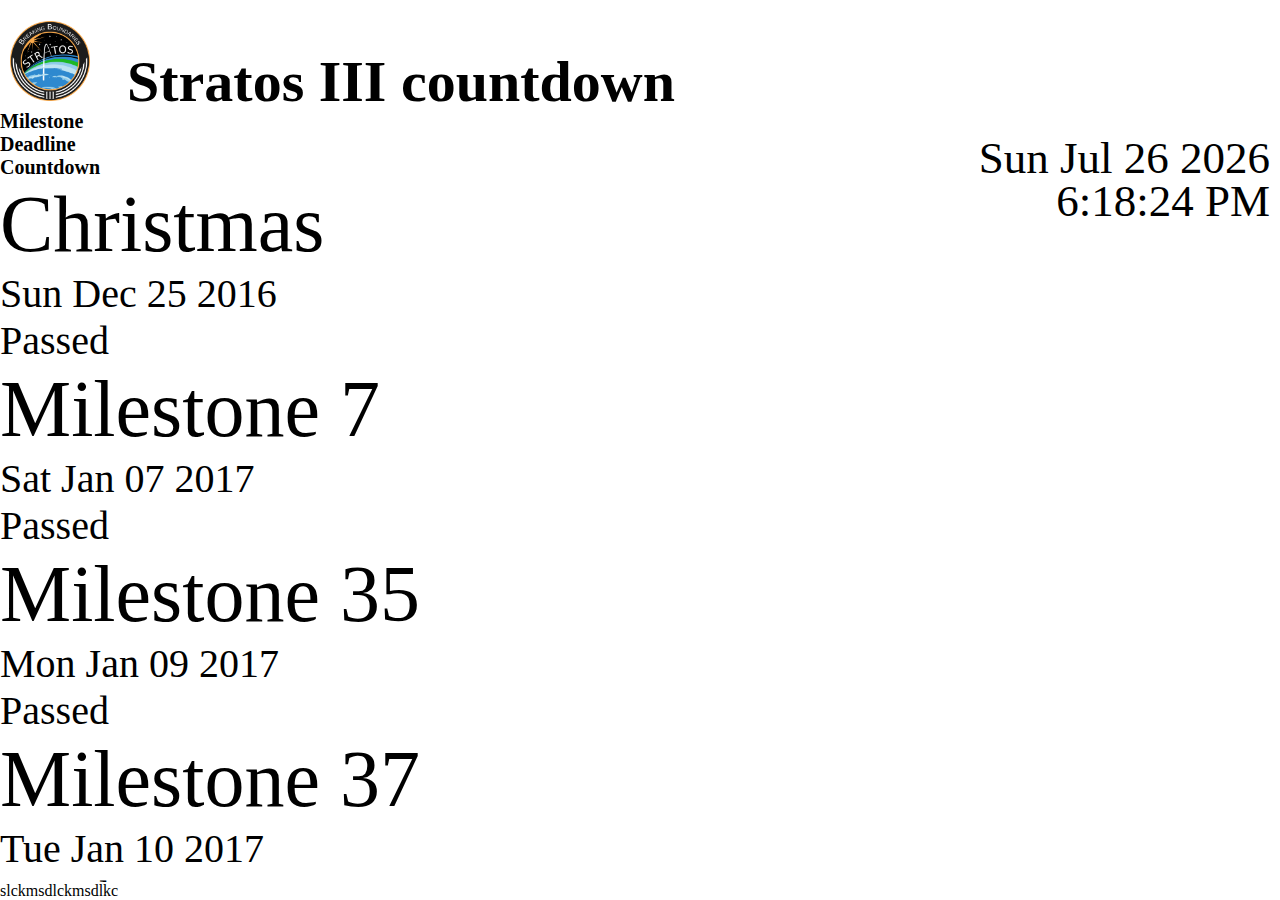
==== site/index.html @ ce176c61 "Moved files to subfolder." ====
<!DOCTYPE html>
<html lang="en" style="">
<head>
    <meta charset="UTF-8">
    <title>Stratos III countdown</title>

    <meta name="viewport" content="width=device-width, initial-scale=1">

    <link rel="stylesheet" type="text/css" href="style.css">
    <link rel="stylesheet" href="http://www.w3schools.com/lib/w3.css">
    <!--<link rel="stylesheet" href="http://www.w3schools.com/lib/w3-theme-indigo.css">-->
    <link rel="stylesheet" href="http://www.w3schools.com/lib/w3-theme-blue-grey.css">


    <script src="jquery-3.1.1.min.js"></script>
    <script src="jcanvas.min.js"></script>
    <script src="milestone.js"></script>
    <script src="launch.js"></script>
    <script src="config.js"></script>

    <script>
        $(document).ready(function(){

            // Reorder milestones so the ones with the closer deadline are on top.
            milestones.sort(function (a, b) {
                return a.t_diff(b.deadline)
            });

            // Add the milestones to the table

            for (i = 0; i < n_show; i++) {
                milestones[i].add_to_table(i);
            }

            // Set a callback function which will be called every 100 milliseconds.
            setInterval(function () {
                // Update milestone countdowns
                for (i = 0; i < n_show; i++) {
                    milestones[i].update();
                }

                // Update today indicator
                var today = new Date();
                $('#date_today').html(today.toDateString());
                $('#time_today').html(today.toLocaleTimeString());

                // Update launch count down
                launch.update();

                var next_milestone_set = false;
                for (i = 0; i < n_show; i++) {
                    if (!next_milestone_set) {
                        console.log("qwerty");
                        console.log(milestones[i].is_passed());

                        if (!(milestones[i].is_passed())) {
                            console.log("asdfg");
                            next_milestone_set = true;
                            milestones[i].update_next_milestone();
                        }
                    }
                }

            }, 100)
        });
    </script>

</head>
<body style="">
    <header class="w3-display-container w3-theme-dark w3-card-4" style="height: 110px; position:relative; z-index: 1">
        <div class="w3-display-left" style="margin-left: 10px">
            <h1><img src="../images/stratos_iii_mission_patch_1024.png" class="w3-left w3-card-16 w3-circle" style="width:80px; height:80px;">
                <span style="font-size: 58px">&nbsp;&nbsp;Stratos III countdown</span></h1>
        </div>

        <div class="w3-display-right" style="text-align: right; margin-right: 10px">
            <span id="date_today"></span><br>
            <span id="time_today"></span>
        </div>
    </header>

    <main>
        <div class="w3-row  w3-theme-d3" style="height:100%;">
            <div class="w3-rest" style="height:100%; display: flex; flex-direction: column">
                <div class="w3-row w3-theme-d3 w3-padding-8 sidebar_small w3-card-8" style="width: 100%;  position:relative; flex: none">
                    <div class="w3-half w3-container table_col_1 ">Milestone</div>
                    <div class="w3-quarter w3-container table_col_2 ">Deadline</div>
                    <div class="w3-quarter w3-container table_col_3 ">Countdown</div>
                </div>

                <div style="height:100%; flex-grow: 1; overflow: auto">
                    <div id="milestones_table" style="height:100%; width: 100%; display: flex; flex-direction: column; ">
                    </div>
                </div>
            </div>

            <!--<div id="sidebar" class="w3-container w3-quarter w3-padding-64 w3-theme-d3" style="position: relative">-->
                    <!--<div class="sidebar_element">-->
                        <!--<span class="sidebar_small">Launch day</span>-->
                        <!--<div id="date_launch" class="sidebar_big"></div>-->
                    <!--</div>-->

                    <!--&lt;!&ndash;div class="sidebar_element">-->
                        <!--<span class="sidebar_small">Launch time</span>-->
                        <!--<div id="time_launch" class="sidebar_big"></div>-->
                    <!--</div&ndash;&gt;-->

                    <!--<div class="sidebar_element">-->
                        <!--<span class="sidebar_small">Countdown</span>-->
                        <!--<div id="countdown_days" class="sidebar_big"></div>-->
                        <!--&lt;!&ndash;div id="countdown_time" class="sidebar_big"</div&ndash;&gt;-->
                    <!--</div>-->

                    <!--&lt;!&ndash;div class="sidebar_element">-->
                        <!--<span class="sidebar_small">Next milestone</span>-->
                        <!--<div id="next_milestone_name" class="sidebar_big"></div>-->
                        <!--<div id="next_milestone_deadline" class="sidebar_big"></div>-->
                        <!--<div id="next_milestone_countdown" class="sidebar_big"></div>-->
                    <!--</div&ndash;&gt;-->
            <!--</div>-->
        </div>

    </main>

    <footer class="w3-container w3-theme-d3 w3-padding" style="width:100%; position: relative">
        <!--<div style="display: flex; flex-direction: column; width: 100%">-->
            <!--<div id="milestone_bar" style="width: 100%; flex-grow: 3; background-color: #f66055"></div>-->
            <!--<div id="project_progressbar" style="width: 100%; flex-grow: 1; background-color: aqua"></div>-->
        <!--</div>-->
        slckmsdlckmsdlkc
    </footer>
</body>
</html>
---- site/style.css ----
html, body {
    margin: 0;
    height: 100%;
    min-height: 100%;
}

body {
    display: flex;
    flex-direction: column;
}

header,
footer {
    flex: none;
}


main {
    overflow-y: hidden;
    height:100%;
}


.warning_red {
    background-color: #f66055;
    color: white;
}

.table_col_1 {
    width: auto;
    text-align: left;
    border-width: 0;
}

.table_col_2 {
    width: 25%;
    text-align: left;
    border: none;
}

.table_col_3 {
    width: 20%;
    text-align: left;
    border: none;
}


.milestone_name {
    font-size: 80px;
    font-weight: normal;

    display: flex;
    flex-direction: column;
    justify-content: center;
}

.milestone_deadline {
    font-size: 40px;
    font-weight: normal;
}

.milestone_countdown {
    font-size: 40px;
    font-weight: normal;
}

#sidebar {
    height:100%;
    display: flex;
    flex-direction: column;
    justify-content: space-between;

}

.sidebar_element {
    flex-grow: 1;

}

.sidebar_small {
    font-size: 20px;
    font-weight: bold;
}

.sidebar_big {
    width: 100%;
    text-align: right;
    font-size: 50px;
    /*margin-top: 20px;*/
    line-height: 95%;
}

#date_today, #time_today {
    font-size: 45px;
    line-height: 95%;
}
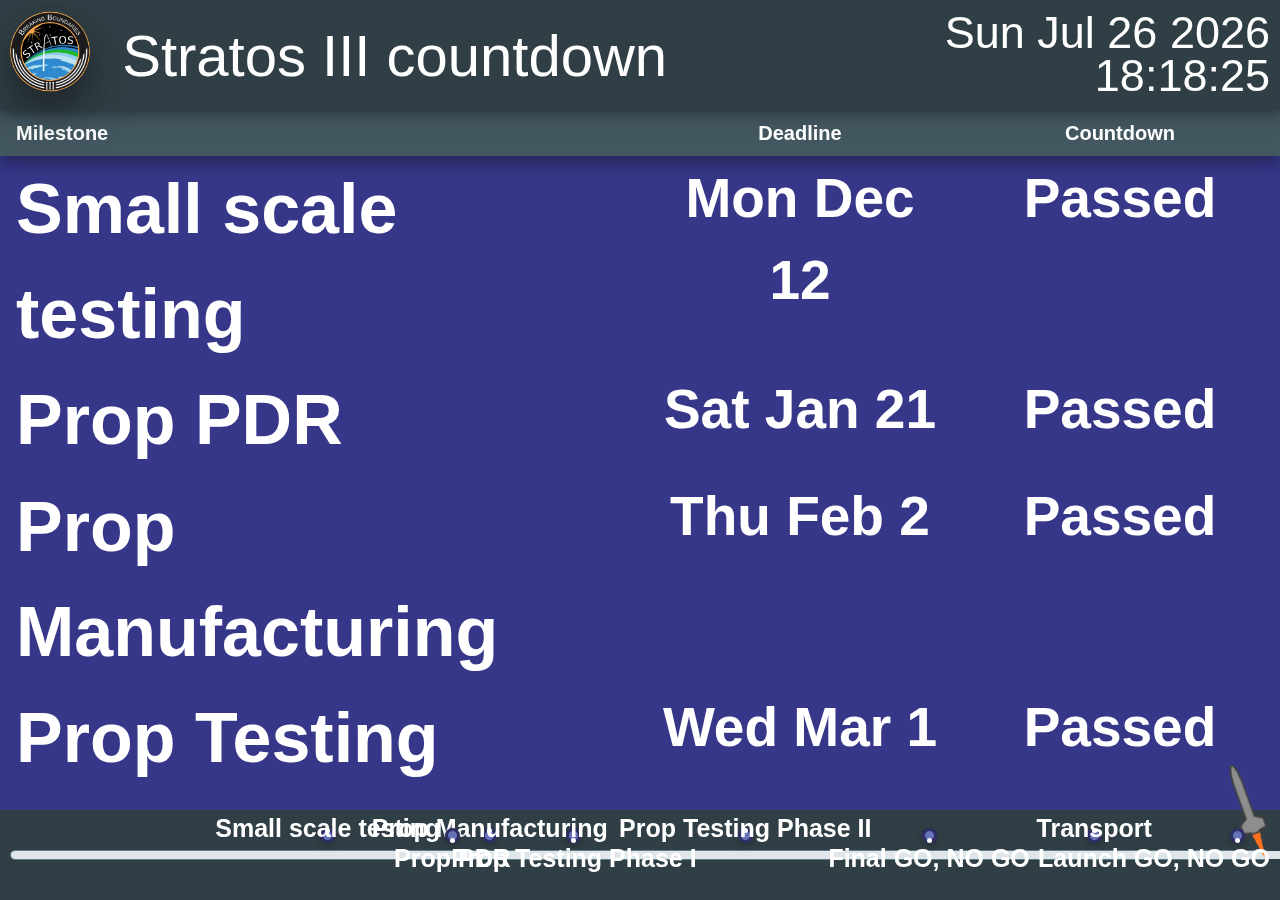
==== commit 5bf2cc18: "First version of the banner deployed." ====
--- a/site/index.html
+++ b/site/index.html
@@ -7,13 +7,14 @@
     <meta name="viewport" content="width=device-width, initial-scale=1">
 
     <link rel="stylesheet" type="text/css" href="style.css">
-    <link rel="stylesheet" href="http://www.w3schools.com/lib/w3.css">
+    <link rel="stylesheet" href="w3.css">
     <!--<link rel="stylesheet" href="http://www.w3schools.com/lib/w3-theme-indigo.css">-->
-    <link rel="stylesheet" href="http://www.w3schools.com/lib/w3-theme-blue-grey.css">
+    <link rel="stylesheet" href="theme.css">
 
 
     <script src="jquery-3.1.1.min.js"></script>
     <script src="jcanvas.min.js"></script>
+    <script src="date_format.js"></script>
     <script src="milestone.js"></script>
     <script src="launch.js"></script>
     <script src="config.js"></script>
@@ -31,6 +32,27 @@
             for (i = 0; i < n_show; i++) {
                 milestones[i].add_to_table(i);
             }
+
+            for (i in milestones) {
+                milestones[i].add_to_bar();
+            }
+
+            var progress = $('#progress');
+            var progress_bar = $('#progress_bar');
+
+            var milestones_container = $('#milestones_container');
+            var milestones_table = $('#milestones_table');
+
+            var milestones_max_scroll = milestones_table.height() - milestones_container.height();
+            var scroll_speed = .02;
+            var scroll_state = 0;
+            var scroll_top_delay = 2000;
+            var scroll_bottom_delay = 2000;
+            var scroll_timer = 0;
+
+            var dt = 100;
+
+
 
             // Set a callback function which will be called every 100 milliseconds.
             setInterval(function () {
@@ -41,8 +63,8 @@
 
                 // Update today indicator
                 var today = new Date();
-                $('#date_today').html(today.toDateString());
-                $('#time_today').html(today.toLocaleTimeString());
+                $('#date_today').html(today.format("ddd mmm d yyyy"));
+                $('#time_today').html(today.format("HH:MM:ss"));
 
                 // Update launch count down
                 launch.update();
@@ -50,26 +72,70 @@
                 var next_milestone_set = false;
                 for (i = 0; i < n_show; i++) {
                     if (!next_milestone_set) {
-                        console.log("qwerty");
-                        console.log(milestones[i].is_passed());
 
                         if (!(milestones[i].is_passed())) {
-                            console.log("asdfg");
                             next_milestone_set = true;
                             milestones[i].update_next_milestone();
                         }
                     }
                 }
 
-            }, 100)
+                // Update progressbar
+                p = (new Date() - start_date)/(launch.date - start_date);
+                progress.width(progress_bar.width() * p);
+
+                // Update scroll
+                scroll_timer += dt;
+                var new_scroll_pos = null;
+
+                switch(scroll_state) {
+                    case 0:
+                        new_scroll_pos = 0;
+                        if (scroll_timer > scroll_top_delay) {
+                            scroll_state = 1
+                            scroll_timer = 0;
+                        }
+                        break;
+                    case 1:
+                        new_scroll_pos = milestones_container.scrollTop() + scroll_speed * dt;
+
+                        if (new_scroll_pos > milestones_max_scroll) {
+                            scroll_state = 2;
+                            scroll_timer = 0;
+                        }
+//                        new_scroll_pos = new_scroll_pos > milestones_max_scroll ? 0 : new_scroll_pos;
+
+                        break;
+                    case 2:
+                        new_scroll_pos = milestones_max_scroll;
+                        if (scroll_timer > scroll_bottom_delay) {
+                            scroll_state = 0;
+                            scroll_timer = 0;
+                        }
+                        break;
+                    default:
+
+                }
+
+                milestones_container.scrollTop(new_scroll_pos);
+
+
+            }, dt)
         });
+
+        $(window).resize(function () {
+            for (i in milestones) {
+                milestones[i].update_bar();
+            }
+        });
+
     </script>
 
 </head>
 <body style="">
     <header class="w3-display-container w3-theme-dark w3-card-4" style="height: 110px; position:relative; z-index: 1">
         <div class="w3-display-left" style="margin-left: 10px">
-            <h1><img src="../images/stratos_iii_mission_patch_1024.png" class="w3-left w3-card-16 w3-circle" style="width:80px; height:80px;">
+            <h1><img src="images/stratos_iii_mission_patch_1024.png" class="w3-left w3-card-16 w3-circle" style="width:80px; height:80px;">
                 <span style="font-size: 58px">&nbsp;&nbsp;Stratos III countdown</span></h1>
         </div>
 
@@ -83,13 +149,13 @@
         <div class="w3-row  w3-theme-d3" style="height:100%;">
             <div class="w3-rest" style="height:100%; display: flex; flex-direction: column">
                 <div class="w3-row w3-theme-d3 w3-padding-8 sidebar_small w3-card-8" style="width: 100%;  position:relative; flex: none">
-                    <div class="w3-half w3-container table_col_1 ">Milestone</div>
-                    <div class="w3-quarter w3-container table_col_2 ">Deadline</div>
-                    <div class="w3-quarter w3-container table_col_3 ">Countdown</div>
+                    <div class="w3-half w3-container table_col_1" >Milestone</div>
+                    <div class="w3-quarter w3-container table_col_2" style="text-align: center">Deadline</div>
+                    <div class="w3-quarter w3-container table_col_3" style="text-align: center">Countdown</div>
                 </div>
 
-                <div style="height:100%; flex-grow: 1; overflow: auto">
-                    <div id="milestones_table" style="height:100%; width: 100%; display: flex; flex-direction: column; ">
+                <div id="milestones_container" style="height:100%; flex-grow: 1; overflow: auto">
+                    <div id="milestones_table" style="height:auto; width: 100%; display: flex; flex-direction: column; ">
                     </div>
                 </div>
             </div>
@@ -122,12 +188,21 @@
 
     </main>
 
-    <footer class="w3-container w3-theme-d3 w3-padding" style="width:100%; position: relative">
-        <!--<div style="display: flex; flex-direction: column; width: 100%">-->
-            <!--<div id="milestone_bar" style="width: 100%; flex-grow: 3; background-color: #f66055"></div>-->
-            <!--<div id="project_progressbar" style="width: 100%; flex-grow: 1; background-color: aqua"></div>-->
-        <!--</div>-->
-        slckmsdlckmsdlkc
+    <footer class=" w3-theme-d5" style="width:100%; position: relative; height: 90px; padding-left: 10px; padding-right: 10px">
+        <div style=" width: 100%; height: 100%">
+            <div id="milestone_bar_1" style="width: 100%; height:40px; position: relative ">
+
+            </div>
+
+            <div id="progress_bar" style="width: 100%; height: 10px;" class="w3-theme-d4 w3-round-jumbo w3-border w3-border-theme">
+                <div id="progress" style="height:100%; width: 0;" class="w3-theme-l4 w3-round-jumbo"></div>
+            </div>
+
+            <div id="milestone_bar_2" style="width: 100%; height:40px; ">
+                <img src="images/rocket.png" id="rocket_icon"/>
+            </div>
+        </div>
+
     </footer>
 </body>
 </html>--- a/site/style.css
+++ b/site/style.css
@@ -21,10 +21,16 @@
 }
 
 
-.warning_red {
-    background-color: #f66055;
+.warning {
+    background-color: #6e9bf5;
     color: white;
 }
+
+.passed {
+    background-color: #37378a;
+    color: white;
+}
+
 
 .table_col_1 {
     width: auto;
@@ -46,8 +52,8 @@
 
 
 .milestone_name {
-    font-size: 80px;
-    font-weight: normal;
+    font-size: 70px;
+    font-weight: bold;
 
     display: flex;
     flex-direction: column;
@@ -55,13 +61,15 @@
 }
 
 .milestone_deadline {
-    font-size: 40px;
-    font-weight: normal;
+    font-size: 55px;
+    font-weight: bold;
+    text-align: center;
 }
 
 .milestone_countdown {
-    font-size: 40px;
-    font-weight: normal;
+    font-size: 55px;
+    font-weight: bold;
+    text-align: center;
 }
 
 #sidebar {
@@ -93,4 +101,49 @@
 #date_today, #time_today {
     font-size: 45px;
     line-height: 95%;
-}+}
+
+.marker_future {
+    z-index: 1;
+    width: 15px;
+    height: 15px;
+    position: absolute;
+    background-color: #b3c3ff;
+    border: 3px solid #2e2e65;
+}
+
+.marker_past {
+    z-index: 1;
+    width: 15px;
+    height: 15px;
+    position: absolute;
+    background-color: #6673b8;
+    border: 3px solid #2e2e65;
+}
+
+.marker_node {
+    z-index: 1;
+    width: 5px;
+    height: 5px;
+    position: absolute;
+    background-color: white;
+}
+
+.marker_name {
+    z-index: 1;
+    height: 30px;
+    position: absolute;
+    color: white;
+    text-align: center;
+    font-weight: bold;
+    font-size: 25px;
+}
+
+#rocket_icon {
+    width: 100px;
+    height: auto;
+    position: fixed;
+    right: -18px;
+    bottom: 80px;
+    transform: rotate(-110deg);
+}
--- a/site/theme.css
+++ b/site/theme.css
@@ -0,0 +1,23 @@
+.w3-theme-l5 {color:#000 !important; background-color:#f5f7f8 !important}
+.w3-theme-l4 {color:#000 !important; background-color:#dfe5e8 !important}
+.w3-theme-l3 {color:#000 !important; background-color:#becbd2 !important}
+.w3-theme-l2 {color:#000 !important; background-color:#9eb1bb !important}
+.w3-theme-l1 {color:#fff !important; background-color:#7d97a5 !important}
+.w3-theme-d1 {color:#fff !important; background-color:#57707d !important}
+.w3-theme-d2 {color:#fff !important; background-color:#4d636f !important}
+.w3-theme-d3 {color:#fff !important; background-color:#435761 !important}
+.w3-theme-d4 {color:#fff !important; background-color:#3a4b53 !important}
+.w3-theme-d5 {color:#fff !important; background-color:#303e45 !important}
+
+.w3-theme-light {color:#000 !important; background-color:#f5f7f8 !important}
+.w3-theme-dark {color:#fff !important; background-color:#303e45 !important}
+.w3-theme-action {color:#fff !important; background-color:#303e45 !important}
+
+.w3-theme {color:#fff !important; background-color:#607d8b !important}
+.w3-text-theme {color:#607d8b !important}
+.w3-border-theme {border-color:#607d8b !important}
+/*.w3-border-theme-d5 {border-color:#303e45 !important}*/
+
+.w3-hover-theme:hover {color:#fff !important; background-color:#607d8b !important}
+.w3-hover-text-theme:hover {color:#607d8b !important}
+.w3-hover-border-theme:hover {border-color:#607d8b !important}
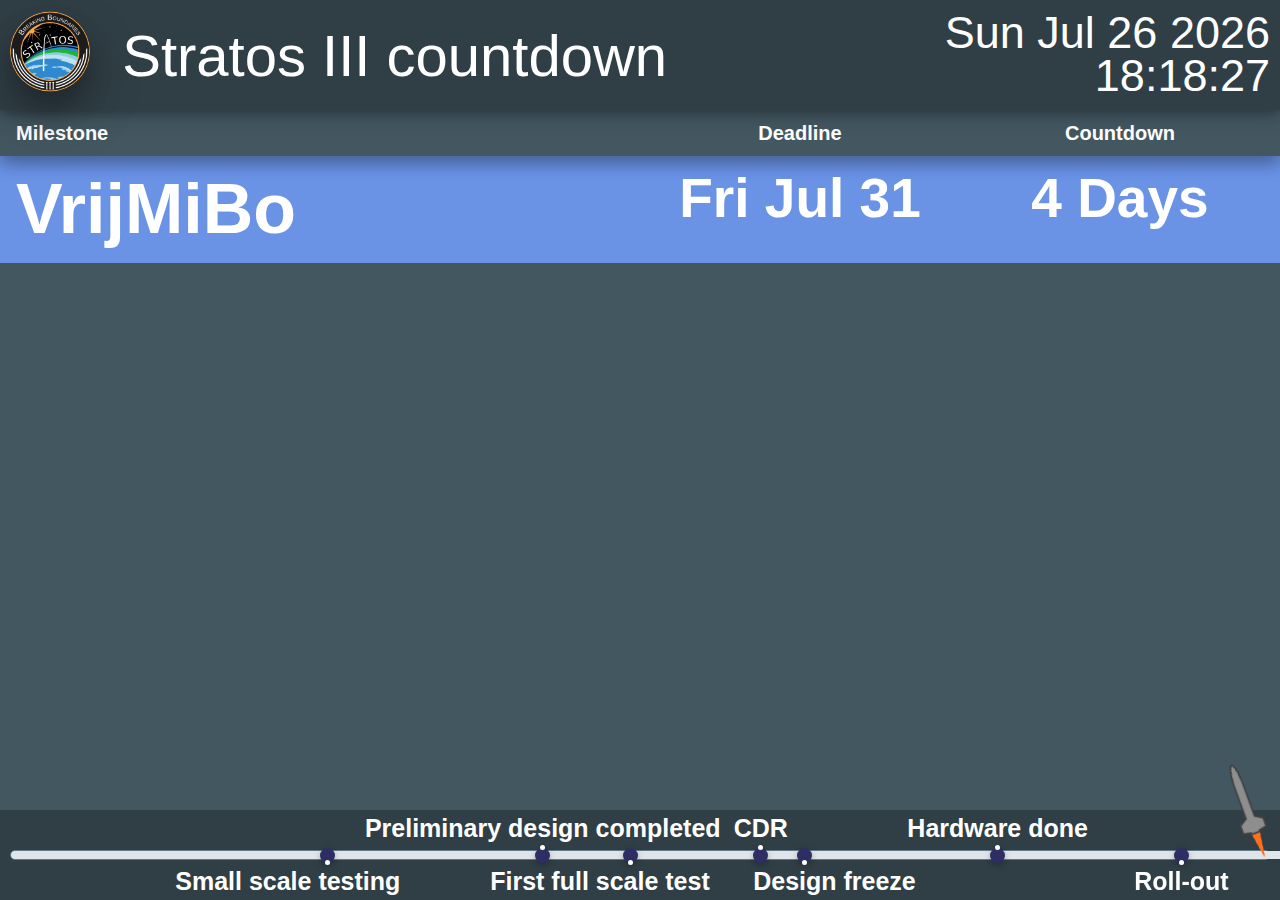
==== commit 8f33689f: "Fixed bug with auto refresh after VrijMiBo." ====
--- a/site/index.html
+++ b/site/index.html
@@ -8,8 +8,46 @@
 
     <link rel="stylesheet" type="text/css" href="style.css">
     <link rel="stylesheet" href="w3.css">
-    <!--<link rel="stylesheet" href="http://www.w3schools.com/lib/w3-theme-indigo.css">-->
     <link rel="stylesheet" href="theme.css">
+
+    <script>
+        function contains(arr, obj) {
+            return arr.indexOf(obj) > -1;
+        }
+
+        function rem(arr, val) {
+            var i = arr.indexOf(val);
+            if (i > -1) {
+                arr.splice(i, 1);
+            }
+        }
+
+
+        function remove_milestone(milestone) {
+            console.log("Removing console");
+            rem(visible_milestones, milestone);
+
+            milestone.tr_element.remove();
+//            milestone.tr_element = null;
+
+
+            for (var i = 0; visible_milestones.length < n_show; i++) {
+                if (milestones[i] != undefined)
+                {
+                    if (milestones[i].is_passed_remove_date()) {
+                        i++;
+                    }else if (!contains(visible_milestones, milestones[i])) {
+                        visible_milestones.push(milestones[i]);
+                        milestones[i].add_to_table(i);
+                    }
+                } else {
+                    break;
+                }
+
+            }
+        }
+
+    </script>
 
 
     <script src="jquery-3.1.1.min.js"></script>
@@ -20,48 +58,64 @@
     <script src="config.js"></script>
 
     <script>
+        var visible_milestones = [];
+
+
         $(document).ready(function(){
-
             // Reorder milestones so the ones with the closer deadline are on top.
             milestones.sort(function (a, b) {
                 return a.t_diff(b.deadline)
             });
 
-            // Add the milestones to the table
-
-            for (i = 0; i < n_show; i++) {
-                milestones[i].add_to_table(i);
+            // Get list of visible milestones and add them to the table.
+            for (var i = 0; visible_milestones.length < n_show; i++) {
+                if (milestones[i] != undefined)
+                {
+                    if (!milestones[i].is_passed_remove_date()) {
+                        visible_milestones.push(milestones[i]);
+                        milestones[i].add_to_table(i);
+                    }
+                } else {
+                    break;
+                }
             }
 
-            for (i in milestones) {
-                milestones[i].add_to_bar();
-            }
-
+//            console.log(visible_milestones);
+
+
+            // Cache progress bar objects.
             var progress = $('#progress');
             var progress_bar = $('#progress_bar');
-
             var milestones_container = $('#milestones_container');
             var milestones_table = $('#milestones_table');
 
-            var milestones_max_scroll = milestones_table.height() - milestones_container.height();
+            // Initialize scrolling animation.
             var scroll_speed = .02;
             var scroll_state = 0;
             var scroll_top_delay = 2000;
             var scroll_bottom_delay = 2000;
             var scroll_timer = 0;
-
             var dt = 100;
-
-
 
             // Set a callback function which will be called every 100 milliseconds.
             setInterval(function () {
                 // Update milestone countdowns
-                for (i = 0; i < n_show; i++) {
-                    milestones[i].update();
-                }
-
-                // Update today indicator
+                for (var i in visible_milestones) {
+                    try {
+                        visible_milestones[i].update(i);
+                    }
+                    catch(err) {
+                        console.log(visible_milestones[i].name)
+                    }
+
+
+                }
+
+                for (i in milestones) {
+                    milestones[i].update_bar();
+                }
+
+                // Update today clock
                 var today = new Date();
                 $('#date_today').html(today.format("ddd mmm d yyyy"));
                 $('#time_today').html(today.format("HH:MM:ss"));
@@ -69,17 +123,6 @@
                 // Update launch count down
                 launch.update();
 
-                var next_milestone_set = false;
-                for (i = 0; i < n_show; i++) {
-                    if (!next_milestone_set) {
-
-                        if (!(milestones[i].is_passed())) {
-                            next_milestone_set = true;
-                            milestones[i].update_next_milestone();
-                        }
-                    }
-                }
-
                 // Update progressbar
                 p = (new Date() - start_date)/(launch.date - start_date);
                 progress.width(progress_bar.width() * p);
@@ -87,6 +130,7 @@
                 // Update scroll
                 scroll_timer += dt;
                 var new_scroll_pos = null;
+                var milestones_max_scroll = milestones_table.height() - milestones_container.height();
 
                 switch(scroll_state) {
                     case 0:
@@ -120,13 +164,12 @@
                 milestones_container.scrollTop(new_scroll_pos);
 
 
-            }, dt)
-        });
-
-        $(window).resize(function () {
-            for (i in milestones) {
-                milestones[i].update_bar();
-            }
+            }, dt);
+
+            // Auto refresh 5 seconds after VrijMiBo.
+            setTimeout(function () {
+                location.reload(true);
+            }, vrijmibo_end.getTime() - new Date().getTime() + 5000)
         });
 
     </script>
@@ -176,13 +219,6 @@
                         <!--<div id="countdown_days" class="sidebar_big"></div>-->
                         <!--&lt;!&ndash;div id="countdown_time" class="sidebar_big"</div&ndash;&gt;-->
                     <!--</div>-->
-
-                    <!--&lt;!&ndash;div class="sidebar_element">-->
-                        <!--<span class="sidebar_small">Next milestone</span>-->
-                        <!--<div id="next_milestone_name" class="sidebar_big"></div>-->
-                        <!--<div id="next_milestone_deadline" class="sidebar_big"></div>-->
-                        <!--<div id="next_milestone_countdown" class="sidebar_big"></div>-->
-                    <!--</div&ndash;&gt;-->
             <!--</div>-->
         </div>
 
--- a/site/style.css
+++ b/site/style.css
@@ -14,21 +14,39 @@
     flex: none;
 }
 
-
 main {
     overflow-y: hidden;
     height:100%;
 }
 
-
-.warning {
-    background-color: #6e9bf5;
+.warning_l {
+    background-color: #6a93e6;
     color: white;
 }
 
-.passed {
-    background-color: #37378a;
+.warning_d {
+    background-color: #5c81cc;
     color: white;
+}
+
+.ongoing_l {
+    background-color: #3d3d99;
+    color: white;
+}
+
+.ongoing_d {
+    background-color: #333380;
+    color: white;
+}
+
+.normal_l {
+    background-color: #fff;
+    color: #000;
+}
+
+.normal_d {
+    color:#000;
+    background-color:#dfe5e8;
 }
 
 
@@ -109,7 +127,7 @@
     height: 15px;
     position: absolute;
     background-color: #b3c3ff;
-    border: 3px solid #2e2e65;
+    border: 4px solid #2e2e65;
 }
 
 .marker_past {
@@ -117,8 +135,8 @@
     width: 15px;
     height: 15px;
     position: absolute;
-    background-color: #6673b8;
-    border: 3px solid #2e2e65;
+    background-color: #2e2e65;
+    border: 4px solid #2e2e65;
 }
 
 .marker_node {
